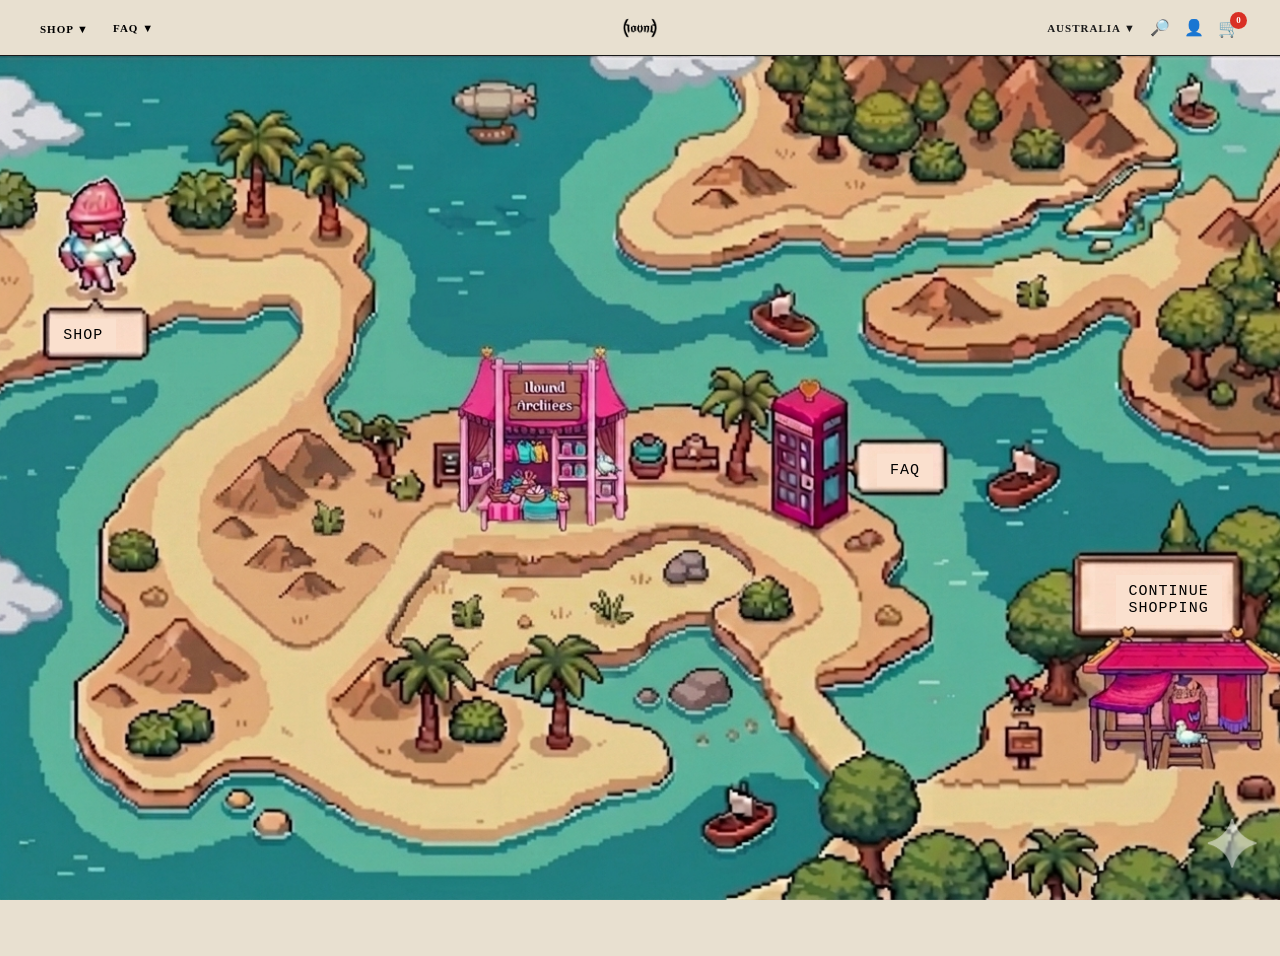
==== index.html @ 8a3c6805 "change html name" ====
<!DOCTYPE html>
<html lang="en">
<head>
    <meta charset="UTF-8">
    <meta name="viewport" content="width=device-width, initial-scale=1.0">
    <title>Hound</title>
    <link rel="stylesheet" href="style.css">
</head>
<body>

<!--nav--->
<nav class="nav">
  <div class="nav__left">

    <div class="nav__dropdown">
      <button class="nav__btn" >SHOP ▼</button>
      <div class="nav__dropdown-menu">
        <button onclick="filterByCategory('tops')">TOPS</button>
        <button onclick="filterByCategory('jewellery')">JEWELLERY</button>
      </div>
    </div>
    <button class="nav__btn">FAQ ▼</button>
  </div>
    <div class="nav__logo" onclick="goto('home')">
      <img src="logo.png" alt="Hound" />
    </div>
    
    <div class="nav__right">
          <span class="nav__country">AUSTRALIA ▼</span>
          <button class="nav__icon" aria-label="Search" onclick="toggleSearch()">🔎</button>
          <button class="nav__icon" aria-label="Account">👤</button>
          <button class="nav__cart" onclick="openCartDrawer()"> 🛒
            <span class="nav__cart-badge" id="cart-badge">0</span>
            </button>
          </div>
    </nav>

    <div class="search-bar" id="search-bar">
      <input type="text" id="search-input" placeholder="SEARCH PRODUCTS..." oninput="handleSearch()" />
      <button onclick="toggleSearch()">✕</button>
    </div>
      
  <!--home--->
<main class="page active" id="page-home">
  <div class="hero">
    <img src="bg.png" alt="Hound World Map"/>
    <img class="hero__img--mobile" src="mobile.png" alt="Hound World Map"/>
    <button class="hotspot hotspot--shop" onclick="goto('products')">SHOP</button>
    <button class="hotspot hotspot--faq">FAQ</button>
    <button class="hotspot hotspot--continue" onclick="goto('products')">CONTINUE<br>SHOPPING</button>

  </div>
</main>

<!--filter panel-->
<div class="filter-overlay" id="filter-overlay" onclick="toggleFilter()"></div>
<div class="filter-panel" id="filter-panel">
  <div class="filter-panel__header">
    <p class="filter-panel__title">FILTER</p>
    <button onclick="toggleFilter()">x</button>
  </div>

  <div class="filter-group">
    <p class="filter-group__title">COLOUR</p>
    <div class="filter-group__colors">
      <button class="filter-color-btn" data-color="Onyx Black" onclick="toggleColorFilter('Onyx Black')" title="Onyx Black"> <span style="background:#232325;"></span>Onyx Black</button>
      <button class="filter-color-btn" data-color="Moss" onclick="toggleColorFilter('Moss')" title="Moss"> <span style="background:#343526;"></span>Moss</button>
      <button class="filter-color-btn" data-color="Maya Pink" onclick="toggleColorFilter('Maya Pink')" title="Maya Pink"><span style="background:#ffe5e7;"></span>Maya Pink</button>
      <button class="filter-color-btn" data-color="Quartz White" onclick="toggleColorFilter('Quartz White')" title="Quartz White"> <span style="background:#ffffff; border:1px solid #ccc;"></span>Quartz White</button>
      <button class="filter-color-btn" data-color="Brown" onclick="toggleColorFilter('Brown')" title="Brown"><span style="background:#5a4a3a;"></span>Brown</button>
      <button class="filter-color-btn" data-color="Silver" onclick="toggleColorFilter('Silver')" title="Silver"> <span style="background:#888;"></span>Silver</button>
    </div>
  </div>

  <div class="filter-group">
    <p class="filter-group__title">SIZE</p>
    <div class="filter-group__sizes">
      <button class="filter-size-btn" data-size="XS" onclick="toggleSizeFilter('XS')">XS</button>
      <button class="filter-size-btn" data-size="S" onclick="toggleSizeFilter('S')">S</button>
      <button class="filter-size-btn" data-size="M" onclick="toggleSizeFilter('M')">M</button>
      <button class="filter-size-btn" data-size="L" onclick="toggleSizeFilter('L')">L</button>
      <button class="filter-size-btn" data-size="ONE SIZE" onclick="toggleSizeFilter('ONE SIZE')">ONE SIZE</button>
    </div>
  </div>

  <div class="filter-panel__footer">
    <button class="filter-clear-btn" onclick="clearFilters()">CLEAR ALL</button>
    <button class="filter-apply-btn" onclick="toggleFilter()">APPLY FILTERS</button>
  </div>
</div>
  <!--product page--->
  <main class="page" id="page-products">
    <div class="products__bg">
      <p class="breadcrumb"><span onclick="goto('home')">HOME</span>/ ALL PRODUCTS</p>
      <h1 class="products__title">ALL PRODUCTS</h1>

  <div class="products__toolbar">
     <div class="products__toolbar-left">
        <button class="filter-btn" onclick="toggleFilter()">FILTER</button>
        <span class="showing-count" id="showing-count">SHOWING 7/7 PRODUCTS</span>
        </div>
        <div class="sort-wrapper">
        <button class="sort-btn">
        <span id="sort-btn-label">SORT ▼</span>
        </button>
        <div class="sort-dropdown" id="sort-dropdown">
          <button onclick="setSort('price-low')">PRICE: LOW TO HIGH</button>
          <button onclick="setSort('price-high')">PRICE: HIGH TO LOW</button>
          <button onclick="setSort('default')">DEFAULT</button>
        </div>
      </div>
    </div>


  <div class="product-grid" id="product-grid"></div>
</div>
<footer class="footer">
  <div class="footer__newsletter">
    <p>Recieve updates first on offers, releases and more</p>
  <div class="newsletter-form">
    <input type="email" placeholder="Email address"/>
    <button type="button">SUBSCRIBE</button>
  </div>
</div>
<div class="footer__links">
  <p class="footer__links-title">ABOUT</p>
  <a>Our Story</a><a>Sustainability</a><a>Careers</a>
  </div>
</footer>
<p class="footer-copy">Copyright &copy; 2026 Hound Archives.</p>
</main>

<!--product page details--->
<main class="page" id="page-detail">
  <div class="detail__layout">
    <div class="detail__images" id="detail-images"></div>
    <div class="detail__info">
      <button class="back-btn" onclick="goto('products')">← BACK</button>
    <span class="preorder-badge" id="detail-badge">PRE-ORDER</span>
    <h1 class="detail__title" id="detail-title"></h1>
    <p class="detail__price" id="detail-price"></p>
    <div class="detail__desc" id="detail-desc"></div>
    <div class="swatch-section">
      <p class="swatch-label" <span id="swatch-label-text"></span></p>
        <div class="swatches" id="detail-swatches"></div>
      </div>
      <div class="swatch-section">
        <p class="swatch-label">SIZE</p>
        <div class="size-options" id="detail-sizes"></div>
      </div>
      <button class="preorder-btn" onclick="addToCartFromDetail()">PRE-ORDER NOW</button>
        </div>
      </div>
    </main>

  <!--product page checkout--->
  <main class="page" id="page-checkout">
    <div class="checkout__layout">
      <div class="checkout__form-side">
      <h1 class="checkout__title">CHECKOUT</h1>
      <div class="form-section">
        <p class="form-section__title">CONTACT</p>
        <div class="form-row">
        <div class="form-field">
        <label>Email</label>
        <input type="email" id="checkout-email" placeholder="hound@gmail.com" />
        </div>
      </div>
    </div>
      <div class="form-section">
      <p class="form-section__title">SHIPPING ADDRESS</p>
      <div class="form-row">
        <div class="form-field">
        <label>First name</label>
        <input type="text" />
      </div>
        <div class="form-field">
          <label>Last name</label>
            <input type="text" />
          </div>
        </div>
        <div class="form-row">
        <div class="form-field">
        <label>Address</label>
        <input type="text" />
        </div>
      </div>
        <div class="form-row">
        <div class="form-field">
        <label>City</label>
        <input type="text" />
        </div>
        <div class="form-field">
        <label>Postcode</label>
        <input type="text" 
        maxlength="4"
        oninput="this.value = this.value.replace(/[^0-9]/g, '')" />
      </div>
    </div>
  </div>
        <div class="form-section">
        <p class="form-section__title">PAYMENT</p>
        <div class="form-row">
        <div class="form-field">
        <label>Card number</label>
        <input type="text" placeholder="1234 5678 9012 3456" 
        oninput="this.value=this.value.replace(/[^0-9\s]/g,'')" maxlength="19" />
        </div>
      </div>
        <div class="form-row">
        <div class="form-field">
        <label>Expiry</label>
        <input type="text" placeholder="MM / YY"
        maxlength="7"
        oninput="
        this.value = this.value.replace(/[^0-9]/g, '');
        if(this.value.length > 2) {
        this.value = this.value.slice(0,2) + ' / ' + this.value.slice(2);
        }
        " />
        </div>
        <div class="form-field">
        <label>CVV</label>
        <input type="text" placeholder="123" 
        oninput="this.value=this.value.replace(/[^0-9]/g,'')" maxlength="4" />
        </div>
      </div>
    </div>
    
    <button class="btn-pay" onclick="placeOrder()">PAY NOW</button>
    </div>
    
    <div class="checkout__summary-side">
    <p class="summary-section-title">ORDER SUMMARY</p>
    <div id="checkout-summary-items"></div>
    <div class="summary-totals">
      <div class="summary-row">
          <span>Subtotal</span>
            <span id="summary-subtotal">$0.00 AUD</span>
      </div>
      <div class="summary-row">
        <span>Shipping</span>
        <span id="summary-shipping">Free</span>
        </div>
      <div class="summary-row summary-row--total">
      <span>Total</span>
      <span id="summary-total">$0.00 AUD</span>
      </div>
    </div>
  </div>
</div>
</main>

<!--product page confrim--->
 <main class="page" id="page-confirm">
  <div class="confirm__wrap">
    <h1 class="confirm__title">ORDER<br>CONFIRMED!</h1>
    <p class="confirm__sub">Order #12378617263 — Confirmed</p>
    <div class="confirm__items" id="confirm-items"></div>

    <div class="confirm__total">
    <span>Total</span>
    <span id="confirm-total"></span>
    </div>
    <p class="confirm__email">Order confirmation sent to <span id="confirm-email"></span></p>
    <button class="btn-back-home" onclick="goto('home')">BACK TO HOME</button>
  </div>
</main>
  <!--half cart--->
  <div class="cart-overlay" id="cart-overlay">
    <div class="cart-backdrop" onclick="closeCartDrawer()"></div>
    <div class="cart-drawer">
      <div class="cart-drawer__header">
      <h2 class="cart-drawer__title">YOUR CART</h2>
      <button class="cart-drawer__close" onclick="closeCartDrawer()">x</button>
      </div>
      <div class="cart-drawer__shipping">
      <span id="shipping-msg">Spend $200.00 AUD more for free shipping</span>
       <div class="shipping-bar">
        <div class="shipping-bar-fill" id="shipping-bar-fill"></div>
        </div>
      </div>
      <div class="cart-drawer__items" id="cart-items"></div>
      <div class="cart-drawer__footer">
      <div class="cart-subtotal">
      <span class="cart-subtotal__label">Subtotal</span>
      <span class="cart-subtotal__amount" id="cart-total">...</span>
    </div>
      <p class="cart-tax-note">Taxes included. Shipping calculated at checkout.</p>
      <div class="cart-actions">
        <button class="btn-view-cart" onclick="closeCartDrawer()">VIEW CART</button>
        <button class="btn-checkout" onclick="goToCheckout()">CHECKOUT</button>
          </div>
      </div>
    </div>
  </div>
   
















  

   
    <script src="script.js"></script>



   
















</body>
</html>
---- style.css ----
@font-face {
  font-family: 'MyCustomFont';
  src: url(minecraft.ttf);
}

:root {
--cream: #e8e0d0;
--dark: #1a1a1a;
--red: #d93025;
--muted: rgba(0,0,0,0.12);
--pixel-font: 'MyCustomFont', monospace;
--mono-font: monospace;
--nav-h: 56px;
--ease: 0.18s ease;
}

/*--reset---*/
*, *::before, *::after { margin: 0; padding: 0; box-sizing: border-box;}
html, body {overflow-x: hidden;}
body {font-family: 'MyCustomFont'; background: var(--cream); color: #1a1a1a;}
img {display: block;}
button {font-family: inherit; cursor: pointer;}

/*--pages---*/
.page {display: none; min-height: 100vh; flex-direction: column; animation: fadeIn 0.25s ease;}
.page.active {display: flex;}

/*--search bar---*/

.search-bar {
position: absolute;
top: 56px;
left: 0;
width: 100%;
background: var(--cream);
border-bottom: 1.5px solid var(--dark);
padding: 12px 40px;
z-index: 99;
display: none;
}

.search-bar.open {
display: flex;
gap: 12px;
align-items: center;
}

.search-bar input {
font-family: var(--pixel-font);
flex: 1;
border: 1.5px solid var(--dark);
background: none;
padding: 10px 14px;
font-size: 10px;
letter-spacing: 1px;
outline: none;
}

.search-bar button {
font-size: 18px;
background: none;
border: none;
cursor: pointer;
opacity: 0.6;
}

.search-bar button:hover {
opacity: 1;
}

/*--nav---*/
.nav--checkout .nav__left,
.nav--checkout .nav__country,
.nav__icon-search,
.nav--checkout .nav__icon {
  display: none;
}

.nav{
display: grid;
grid-template-columns: 1fr auto 1fr;
align-items: center;
height: var(--nav-h);
padding: 0 40px;
background: var(--cream);
border-bottom: 1.5px solid var(--dark);position: sticky;
top: 0;
z-index: 100;
}

.nav__left  { display: flex; gap: 24px; align-items: center; }
.nav__right { display: flex; gap: 14px; align-items: center; justify-content: flex-end; }
.nav__logo img { height: 50px; width:auto; }


.nav__btn { font-family: 'MyCustomFont'; font-size: 11px; font-weight: 700;
letter-spacing: 1px; background: none; border: none;
text-transform: uppercase; transition: opacity var(--ease);
}

.nav__btn:hover { opacity: 0.6; }
.nav__country { font-family: 'MyCustomFont'; font-size: 11px; font-weight: 700; letter-spacing: 1px; }
.nav__icon { background: none; border: none; font-size: 16px; }
.nav__icon:hover { transform: scale(1.15); }
.nav__cart { position: relative; background: none; border: none; font-size: 18px;}
.nav__cart:hover { transform: scale(1.1); }
.nav__cart-badge { position: absolute; top: -5px; right: -7px;
background: var(--red); color: #fff;
font-size: 9px; width: 17px; height: 17px;
border-radius: 50%; display: flex; align-items: center; justify-content: center;
font-family: 'MyCustomFont'; font-weight: 700; pointer-events: none;
}

/*--home---*/
.page-home {
  height: 100vh;
  overflow: hidden;
}

.hero {
  position: relative;
  width: 100%;
  height: calc(100vh - 56px);
  overflow: hidden;
}

.hero img {
  position: absolute;
  width: 100%;
  height: 100%;
  object-fit: cover;
}
 
.hotspot {
  position: absolute;
  transform: translate(-50%, -50%);  
  background: #fae0ce;
  border: none;
  font-family: var(--pixel-font);
  font-size: 15px;
  padding: 8px 13px;
  letter-spacing: 1px;
  text-transform: uppercase;
  white-space: nowrap;
  cursor: pointer;
}

 /*--cart popup---*/
 .cart-overlay {position: fixed; inset: 0; z-index: 200; display: flex; justify-content: flex-end; pointer-events: none; opacity: 0; transition: opacity 0.3s ease;}
 .cart-overlay.open {pointer-events: all; opacity:1;}
 .cart-backdrop{flex: 1;  background: rgba(0,0,0,0.48);}
 .cart-drawer{ font-family: monospace !important; width: 420px; background: #e8e0d0; display:flex; flex-direction: column; box-shadow: -6px 0 28px rgba(0,0,0,0.12); max-height: 100vh; transform: translateX(100%); transition: transform 0.3s ease;color: #1a1a1a;}
 .cart-drawer__items p {font-family: monospace; font-size: 11px; letter-spacing: 2px; opacity: 0.4; text-align: center;}
 .cart-drawer__items li * {text-align: left !important; font-family: monospace !important;}
 .cart-overlay.open .cart-drawer { transform: translateX(0); }
 .cart-drawer__header{display: flex; justify-content: space-between; align-items:center; padding: 28px 28px 16px; border-bottom: 1.5px solid #fff; flex-shrink: 0;}
 .cart-drawer__title{font-size: 22px; font-weight: 600; letter-spacing: 1px;}
 .cart-drawer__close{background:none; border:none; font-size:22px; font-weight:300; transition:opacity var(--ease);}
 .cart-drawer__close:hover {opacity: 0.55;}
 .cart-drawer__shipping { padding: 10px 28px; font-size: 12px; border-bottom: 1px solid var(--muted); flex-shrink: 0; }

 .shipping-bar {width: 100%; height: 3px; background: #ccc; margin-top: 7px; border-radius: 2px; overflow: hidden; }
 .shipping-bar-fill {height: 100%; border-radius: 2px; width: 0%; transition: width 0.4s ease;}

 .cart-drawer__items { flex: 1; overflow-y: auto; padding: 16px 28px; display: flex; flex-direction: column; gap: 22px; }
 .cart-item { display: flex; gap: 14px; }
 .cart-item__swatch {width: 72px; height: 88px; flex-shrink: 0;}
 .cart-item__details{flex: 1; }
 .cart-item__top{display: flex; justify-content: space-between; gap: 8px;}
 .cart-item__name{ font-weight: 600; font-size: 14px; margin-bottom: 2px; color: #1a1a1a; text-align: left;}
 .cart-item__price{ font-size: 13px; font-weight: 600; white-space: nowrap; font-family: monospace; color: #1a1a1a; }
 .cart-item__sub { font-size:12px; opacity: 0.65; margin-bottom:2px; color: #1a1a1a; text-align: left; }

 .qty-control { display: inline-flex; align-items: center; gap: 10px; border: 1px solid var(--dark); padding: 4px 10px; margin-top: 10px; }
 .qty-btn {background: none; border: none; font-size: 15px; font-family: monospace;  }
 .qty-btn:hover{opacity: 0.55;}
 .qty-val {font-family: monospace; font-size: 13px; min-width: 18px; text-align: center; }

 .remove-btn { background: none; border: none; margin-left: 8px; font-size: 14px; opacity: 0.45; transition: opacity var(--ease); }
 .remove-btn:hover { opacity: 0.9; }

 .cart-drawer__footer { padding: 20px 28px 28px; border-top: 1.5px solid var(--dark); flex-shrink: 0; }
 .cart-subtotal {display:flex; justify-content:space-between; align-items:baseline; margin-bottom:6px; }
 .cart-subtotal__label { font-size: 20px; font-weight: 600; }
 .cart-subtotal__amount { font-size: 22px; font-weight: 700; font-family:monospace;}
 .cart-tax-note{ font-size: 11px; opacity: 0.55; margin-bottom: 18px; }
 .cart-actions{display: flex; gap: 10px; }
 .btn-view-cart{flex:1; border:1.5px solid var(--dark); background:none; font-family:monospace; font-size:12px; font-weight:700; padding: 14px; letter-spacing: 1px; transition: background var(--ease), color var(--ease); }
 .btn-view-cart:hover{ background: var(--dark); color:#e8e0d0; }
 .btn-checkout{ flex: 1; background: var(--dark); color: #e8e0d0; border: 1.5px solid var(--dark); font-family: monospace; font-size: 12px; font-weight: 700; padding: 14px; letter-spacing: 1px; transition: opacity var(--ease); }
 .btn-checkout:hover{ opacity: 0.82; }

  /*--product page---*/
.products__bg {
  padding: 28px 60px 0;
  background-image: url(cloud.png);
  background-size: cover;
  background-repeat: no-repeat;
  background-position: center;
  min-height: 100vh;
  color: #fff;
  
}
.breadcrumb {font-size: 11px; letter-spacing: 1px; margin-bottom: 20px; font-family: monospace; cursor: pointer; text-decoration: underline;}
.products__title{font-family: 'MyCustomFont'; font-size: 28px; letter-spacing: 2px; margin-bottom: 20px;}
.products__toolbar{display: flex; justify-content: space-between; align-items: center; border-top: 1.5px solid #fff; padding: 8px ; margin-top: -10px;}
.products__toolbar-left{display: flex; gap: 16px; align-items: center;}
.showing-count{font-size:11px; font-family: monospace; opacity:0.6;}
.filter-btn { font-family: monospace; font-size: 11px; font-weight: 700; border: 1.5px #fff !important; background: none; padding: 6px 14px; letter-spacing: 1px; color:#fff;}
.filter-btn:hover {background: var(--dark); color: #e8e0d0;}

.sort-btn { font-family: monospace; font-size: 11px; font-weight: 700; background: none;  border: 1.5px #fff !important; letter-spacing: 1px; color:#fff}

.product-grid {display:grid; grid-template-columns: repeat(4, 1fr); padding: 30px 60px 0; column-gap:40px; row-gap:30px; }
.product-card {border-right: 1px solid var(--muted); cursor: pointer; transition: opacity var(--ease);}
.product-card:hover {opacity: 1;}
.product-card:nth-child(4n) {border-right: none;}
.product-card__img { width: 100%; aspect-ratio: 3/4; object-fit: cover;} 
.product-card__placeholder { width: 100%; aspect-ratio: 3/4; display: flex; align-items: center; justify-content: center; font-size: 11px; font-family: var(--mono-font); color: rgba(255,255,255,0.35);}
.product-card__info {padding: 12px 16px 20px;}
.product-card__name {font-family: monospace; font-size: 8.5px; letter-spacing: 1px; line-height: 1.7; margin-bottom: 5px;}
.product-card__price {font-family: monospace; font-size: 12px; opacity:0.75;}

/*footer*/

.footer {font-family: monospace; background: var(--cream); border-top: 1.5px solid var(--dark); padding: 48px 60px 32px; display: grid; grid-template-columns: 1fr 1fr; gap: 40px; font-weight: 400;}
.footer__newsletter {display: flex; flex-direction: column; gap: 14px;}
.footer__newsletter p {font-size: 13px;}
.newsletter-form {display: flex; border: 1.5px solid var(--dark);}
.newsletter-form input { flex: 1; border: none; background: none; padding: 10px 14px; font-family: monospace; font-size: 13px; outline: none;}
.newsletter-form button{background: none; border: none; border-left: 1.5px solid var(--dark); font-family: monospace; font-size: 11px; font-weight: 700; padding: 10px 18px; letter-spacing: 1px; transition: background var(--ease), color var(--ease);}
.newsletter-form button:hover {background: var(--dark); color: var(--cream); }
.footer__links {display: flex; flex-direction: column; gap: 10px; align-items: flex-end;}
.footer__links-title {font-family: var(--mono-font); font-size: 11px; font-weight: 700; letter-spacing: 2px; margin-bottom: 4px; }
.footer__links a {font-size: 13px; cursor: pointer;}
.footer__links a:hover {text-decoration: underline;}
.footer-copy { font-family: monospace; font-size: 11px; opacity: 0.55; padding: 20px 60px; border-top: 1px solid var(--muted); }


/*product detail*/
.detail__layout {flex: 1; display: grid; grid-template-columns: 1fr 1fr;}
.detail__images {background: linear-gradient(180deg, #7ec8c0 60%, var(--cream) 100%); display: grid; grid-template-columns: 1fr 1fr; gap: 2px; padding: 2px;}
.detail__img-wrap {background: #ddd8cc; overflow: hidden; position: relative; }
.detail__img-wrap img { width: 100%; height: 100%; object-fit: cover; transition: transform 0.4s ease;}
.detail__img-wrap:hover img { transform: scale(1.03); }
.detail__info {padding: 48px 48px 40px; display: flex; flex-direction: column; gap: 18px; overflow-y: auto; }
.back-btn {background: none; border: none; font-family: monospace; font-size: 11px; font-weight: 700; align-self: flex-start; letter-spacing: 1px; opacity: 0.55; transition: opacity var(--ease); }
.back-btn:hover { opacity: 1; }
.preorder-badge { display: inline-block; border: 1.5px solid var(--dark); font-family: monospace; font-size: 10px; font-weight: 700; padding: 4px 10px; letter-spacing: 2px; align-self: flex-start; }
.detail__title {font-family: var(--pixel-font); font-size: 26px; line-height: 1.45; letter-spacing: 2px;}
.detail__price {font-family: monospace; font-size: 20px; font-weight: 700; }
.detail__desc {font-size: 13px; line-height: 1.75; font-family: monospace; font-weight: 500;}
.detail__desc ul {margin-top: 8px; padding-left: 20px;}
.detail__desc li { margin-bottom: 5px; font-size: 12px;}
.swatch-section {display: flex; flex-direction: column; gap: 10px; }
.swatch-label { font-family: monospace; font-size: 10px; font-weight: 700; letter-spacing: 2px; text-transform: uppercase; }
.swatches {display: flex; gap: 8px;}
.swatch { width: 38px; height: 38px; border: 2px solid transparent; transition: border-color var(--ease), transform 0.1s; }
.swatch.active, .swatch:hover { border-color: var(--dark); transform: scale(1.08); }
.size-options { display: flex; gap: 8px; flex-wrap: wrap; }
.size-btn {width: 46px; height: 38px; border: 1.5px solid var(--dark); background: none; font-family: monospace; font-size: 11px; font-weight: 700; letter-spacing: 1px; transition: background var(--ease), color var(--ease);}
.size-btn.active, .size-btn:hover { background: var(--dark); color: var(--cream); }
.preorder-btn {background: var(--red); color: #fff; border: none; font-family: var(--pixel-font); font-size: 11px; letter-spacing: 2px; padding: 18px 36px; text-transform: uppercase; transition: opacity var(--ease); align-self: flex-start; margin-top: 4px;}
.preorder-btn:hover {opacity: 0.88;}


/*checkout*/
   .checkout__layout{flex: 1; display: grid; grid-template-columns: 1fr 420px;}
   .checkout__form-side {padding: 48px 60px; border-right: 1.5px solid var(--dark);}
   .checkout__title {font-family: 'MyCustomFont'; font-size: 18px; letter-spacing: 2px; margin-bottom: 32px;}
   .form-section {margin-bottom: 30px;}
   .form-section__title { font-family: var(--mono-font); font-size: 11px; font-weight: 700; letter-spacing: 2px; margin-bottom: 14px; text-transform: uppercase; padding-bottom: 8px; border-bottom: 1px solid var(--muted); }
   .form-row { display: flex; gap: 12px; margin-bottom: 12px; }
   .form-field { flex: 1; display: flex; flex-direction: column; gap: 5px; }
   .form-field label {font-size: 10px; font-family: var(--mono-font); opacity: 0.6; letter-spacing: 1.5px; text-transform: uppercase; }
   .form-field input, .form-field select { border: 1.5px solid var(--dark); background: none; padding: 11px 12px; font-family: var(--body-font); font-size: 13px; outline: none; width: 100%; }
   .form-field input:focus {border-color: #555;}
   .btn-pay { background: var(--dark); color: #e8e0d0; border: none; font-family: var(--pixel-font); font-size: 10px; letter-spacing: 2px; padding: 18px 42px; margin-top: 10px; transition: opacity var(--ease); }
   .btn-pay:hover{opacity: 0.82;}
   .checkout__summary-side {padding: 48px 40px; background: #ddd8cc; overflow-y: auto; font-family: monospace;}
   .summary-section-title { font-family: var(--mono-font); font-size: 11px; font-weight: 700; letter-spacing: 2px; margin-bottom: 22px; text-transform: uppercase; }
   .summary-item{display: flex; gap: 12px; margin-bottom: 18px; padding-bottom: 18px; border-bottom: 1px solid rgba(0,0,0,0.1); }
   .summary-item__img{width: 64px; height: 80px; flex-shrink: 0; position: relative; }
   .summary-item__qty-badge{position: absolute; top: -8px; right: -8px; width: 20px; height: 20px; background: var(--dark); color: var(--cream); border-radius: 50%; font-size: 10px; display: flex; align-items: center; justify-content: center; font-family: var(--mono-font); }
   .summary-item__details{flex: 1;}
   .summary-item__name { font-weight: 600; font-size: 13px; margin-bottom: 3px; }
   .summary-item__sub{ font-size: 11px; opacity: 0.65; }
   .summary-item__price { font-family: var(--mono-font); font-size: 13px; font-weight: 700; white-space: nowrap; }
   .summary-totals { margin-top: 8px; display: flex; flex-direction: column; gap: 11px; }
   .summary-row { display: flex; justify-content: space-between; font-size: 13px; }
   .summary-row--total { font-weight: 700; font-size: 16px; border-top: 1.5px solid var(--dark); padding-top: 13px; margin-top: 4px; }
   
   /*confirm*/
   .confirm__wrap { flex: 1; display: flex; align-items: center; justify-content: center; flex-direction: column; gap: 24px; padding: 80px 40px; text-align: center; }
   .confirm__title{ font-family: 'MyCustomFont'; font-size: 22px; letter-spacing: 3px; line-height: 1.65; }
   .confirm__sub{font-size: 14px; line-height: 1.8; max-width: 400px; opacity: 0.7; font-family: monospace;}
   .confirm__items {width: 100%; max-width: 400px; display: flex; flex-direction: column; gap: 12px; margin-top: 8px;}
  .confirm__item { display: flex; align-items: center; gap: 12px; text-align: left; font-family: monospace; font-size: 11px;}
  .confirm__item img { width: 48px; height: 60px; object-fit: cover; flex-shrink: 0; position: relative;}
  .confirm__item-badge{ position: absolute;  margin-left: -12px;margin-top: -8px;width: 18px;height: 18px;background: var(--dark); color: var(--cream); border-radius: 50%; font-size: 9px;
  display: flex;align-items: center; justify-content: center; font-family: monospace;}
  .confirm__item-details{flex: 1; }
  .confirm__item-name {font-weight: 700; font-size: 11px; letter-spacing: 1px; }
  .confirm__item-sub {opacity: 0.6; font-size: 10px; }
  .confirm__item-price {font-weight: 700; white-space: nowrap;}
  .confirm__total { width: 100%;max-width: 400px; display: flex; justify-content: space-between; font-family: monospace; font-size: 16px; font-weight: 700; border-top: 1.5px solid var(--dark); padding-top: 12px; margin-top: 4px;}
  .confirm__email {font-family: monospace;font-size: 12px;opacity: 0.6;margin-top: 4px;}
  .btn-back-home{background: var(--dark); color:#e8e0d0; border: none; font-family: var(--pixel-font); font-size: 9px; padding: 16px 34px; letter-spacing: 2px; margin-top: 12px; transition: opacity var(--ease);}
  .btn-back-home:hover { opacity: 0.78; }
   
  /* search bar */
.search-bar {display: none; position: sticky;top: var(--nav-h); background: #e8e0d0; border-bottom: 1.5px solid var(--dark); padding: 12px 40px; z-index: 99; gap: 12px;align-items: center;}
.search-bar.open { display: flex; }
.search-bar input { flex: 1; border: 1.5px solid var(--dark); background: none; padding: 10px 14px; font-family: var('MyCustomFont'); font-size: 10px; letter-spacing: 1px; outline: none;}
.search-bar button {background: none;border: none; font-size: 18px; opacity: 0.6; cursor: pointer;}
.search-bar button:hover { opacity: 1; }

/* sort*/
.sort-wrapper { position: relative; }
.sort-dropdown {display: none; position: absolute; right: 0; top: 100%; background: var(--cream); border: 1.5px solid var(--dark); z-index: 50; min-width: 220px; flex-direction: column;}
.sort-wrapper:hover .sort-dropdown { display: flex; }
.sort-dropdown.open { display: flex; flex-direction: column; }
.sort-dropdown button { background: none; border: none; border-bottom: 1px solid var(--muted);padding: 10px 16px;font-family: var(--mono-font); font-size: 11px; font-weight: 700; letter-spacing: 1px; text-align: left; cursor: pointer;}
.sort-dropdown button:hover { background: var(--dark); color: var(--cream); }

/*filter panel*/
.filter-overlay {display: none; position: fixed; inset: 0; background: rgba(0,0,0,0.48); z-index: 149;}
.filter-overlay.open { display: block; }
.filter-panel {position: fixed; top: 0; left: 0; width: 380px; height: 100vh; background: var(--cream); z-index: 150; display: flex; flex-direction: column; padding: 0; transform: translateX(-100%); transition: transform 0.3s ease; overflow-y: auto;}
.filter-panel.open { transform: translateX(0); }
.filter-panel__header { display: flex; justify-content: space-between; align-items: center; padding: 28px 28px 20px;border-bottom: 1.5px solid var(--dark);}
.filter-panel__title {
  font-family: var(--pixel-font);
  font-size: 13px;
  letter-spacing: 2px;
}
.filter-panel__header button {
  background: none;
  border: none;
  font-size: 20px;
  cursor: pointer;
  opacity: 0.6;
}
.filter-panel__header button:hover { opacity: 1; }

.filter-group {
  padding: 24px 28px;
  border-bottom: 1px solid var(--muted);
}
.filter-group__title {
  font-family: var(--mono-font);
  font-size: 10px;
  font-weight: 700;
  letter-spacing: 2px;
  margin-bottom: 16px;
}
.filter-group__colors { display: grid; grid-template-columns: 1fr 1fr; gap: 10px;}
.filter-color-btn {align-items: center; gap: 10px; background: none; border: none; font-family: monospace;
  font-size: 10px;
  font-weight: 700;
  letter-spacing:1px;
  cursor:pointer;
  padding: 4px 0;
  text-align: left;
  transition: opacity var(--ease);
  display: flex;
}
.filter-color-btn span { width: 20px; height: 20px; flex-shrink: 0; display: block; border: 1.5px solid transparent;}
.filter-color-btn.active span, .filter-color-btn:hover span { border-color: var(--dark); outline: 2px solid var(--dark); outline-offset: 1px;}

/* size buttons */
.filter-group__sizes { display: flex; gap: 8px; flex-wrap: wrap; }
.filter-size-btn { border: 1.5px solid var(--dark); background: none;font-family: var(--mono-font);font-size: 11px;font-weight: 700;
  padding: 8px 16px;
  letter-spacing: 1px;
  cursor: pointer;
  transition: background var(--ease), color var(--ease);
}
.filter-size-btn.active,
.filter-size-btn:hover { background: var(--dark); color: var(--cream); }

/* footer buttons */
.filter-panel__footer {display: flex; flex-direction: column; gap: 10px; padding: 24px 28px; margin-top: auto; border-top: 1.5px solid var(--dark);}
.filter-apply-btn {background: var(--dark);color: var(--cream);border: none;font-family: monospace;font-size: 12px; font-weight: 700;padding: 14px;
  cursor: pointer;
  letter-spacing: 2px;
  transition: opacity var(--ease);
}
.filter-apply-btn:hover { opacity: 0.82; }
.filter-clear-btn {
  background: none;
  border: 1.5px solid var(--dark);
  font-family: monospace;
  font-size: 12px;
  font-weight: 700;
  padding: 14px;
  cursor: pointer;
  letter-spacing: 2px;
  transition: background var(--ease), color var(--ease);
}
.filter-clear-btn:hover { background: var(--dark); color: var(--cream); }

/*shop dropdown */
.nav__dropdown { position: relative; }
.nav__dropdown-menu {
  display: none;
  position: absolute;
  top: 100%;
  left: 0;
  background: var(--cream);
  border: 1.5px solid var(--dark);
  min-width: 160px;
  z-index: 200;
  flex-direction: column;
}
.nav__dropdown:hover .nav__dropdown-menu { display: flex; }
.nav__dropdown-menu button {
  background: none;
  border: none;
  border-bottom: 1px solid var(--muted);
  padding: 10px 16px;
  font-family: 'MyCustomFont';
  font-size: 10px;
  font-weight: 700;
  letter-spacing: 1px;
  text-align: left;
  cursor: pointer;
}
.nav__dropdown-menu button:hover { background: var(--dark); color: var(--cream); }


/*mobile */
.hero__img--mobile { display: none; }
.hero__img--desktop { display: block; }
.hotspot--shop     { left: 6.5%;  top: 33%; }
.hotspot--faq      { left: 70.7%; top: 49%; }
.hotspot--continue { left: 91.3%; top: 64.5%; }

@media (max-width: 430px) {
  :root { --nav-h: 48px; }

  .hero__img--desktop{display: none;}
  .hero__img--mobile { display: block; }

  .hotspot--shop{ left: 15%;  top: 18%; }
  .hotspot--faq{ left: 48.5%;  top: 32.5%; }
  .hotspot--continue{ left: 83%;  top: 73.5%; }

  .nav {padding: 0 16px; height: 48px; }
  .nav__logo img {height: 36px;}
  .nav__country {display: none;}
  .hero {height: calc(100vh - 48px);}
  .hotspot {font-size: 9px; padding: 5px 8px; }

  .products__bg { padding: 16px 0 0; }
  .breadcrumb { padding: 0 12px; }
  .products__title { padding: 0 12px; font-size: 18px; }
  .products__toolbar { flex-direction: row; padding: 8px 12px; }
  .products__toolbar-left { flex: 1; }
  .sort-wrapper { flex: 1; }
  .showing-count { display: none; }
  .filter-btn { border: 1.5px solid #fff !important; padding: 8px 16px; flex: 1; text-align: center; }
  .sort-btn { border: 1.5px solid #fff !important; padding: 8px 16px; flex: 1; text-align: center; }

  .product-grid {
    grid-template-columns: repeat(2, 1fr) !important;
    padding: 16px 12px 0 !important;
    column-gap: 10px !important;
    row-gap: 16px !important;
  }
  .product-card:nth-child(4n) { border-right: 1px solid var(--muted); }
  .product-card:nth-child(2n) { border-right: none; }

  .detail__layout {grid-template-columns: 1fr; }
  .detail__images {grid-template-columns: 1fr 1fr; min-height: 300px; }
  .detail__info {padding: 24px 20px; }
  .detail__title { font-size: 16px; }

  .cart-drawer {width: 100vw; }
  .filter-panel {width: 100vw; }

  .checkout__layout { grid-template-columns: 1fr; }
  .checkout__form-side { padding: 24px 20px; }
  .checkout__summary-side { padding: 24px 20px; border-left: none; border-top: 1.5px solid var(--dark); }

  .footer {grid-template-columns: 1fr; padding: 32px 20px; gap: 24px; }
  .footer__links{ align-items: flex-start; }
  .footer-copy { padding: 16px 20px; }

  .confirm__wrap{ padding: 40px 20px; }
  .confirm__title { font-size: 16px; }

  .search-bar{padding: 10px 16px;}
  .sort-dropdown {min-width: 180px;}
}
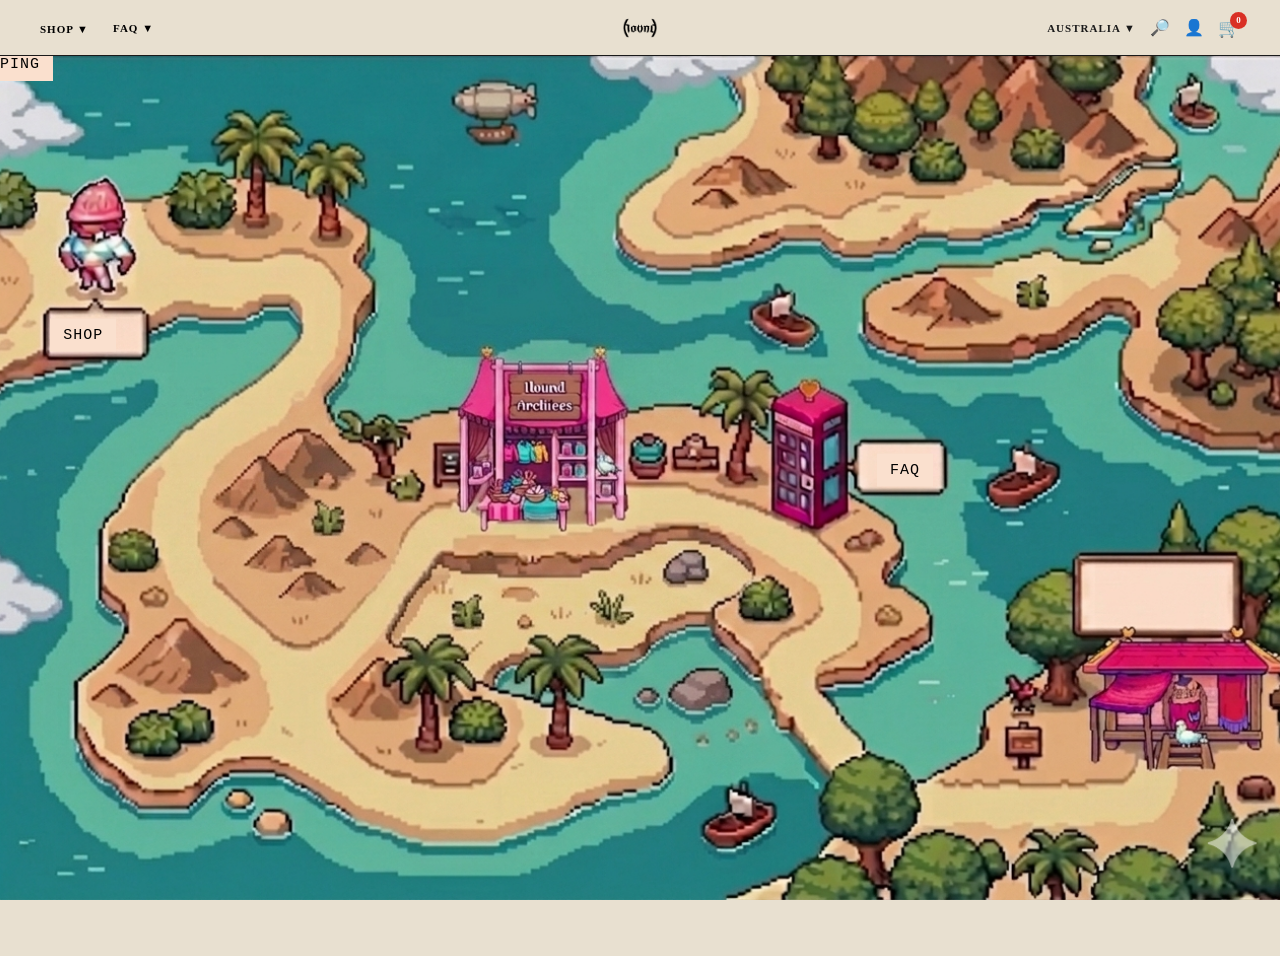
==== commit 37e0142a: "final tweak" ====
--- a/index.html
+++ b/index.html
@@ -157,6 +157,7 @@
   <main class="page" id="page-checkout">
     <div class="checkout__layout">
       <div class="checkout__form-side">
+        <button class="back-btn" onclick="goto('products')" style="margin-bottom:16px;">← BACK</button>
       <h1 class="checkout__title">CHECKOUT</h1>
       <div class="form-section">
         <p class="form-section__title">CONTACT</p>
--- a/style.css
+++ b/style.css
@@ -74,6 +74,10 @@
 .nav__icon-search,
 .nav--checkout .nav__icon {
   display: none;
+}
+
+.nav--checkout {
+  grid-template-columns: auto 1fr auto !important;
 }
 
 .nav{
@@ -329,167 +333,91 @@
 .filter-panel {position: fixed; top: 0; left: 0; width: 380px; height: 100vh; background: var(--cream); z-index: 150; display: flex; flex-direction: column; padding: 0; transform: translateX(-100%); transition: transform 0.3s ease; overflow-y: auto;}
 .filter-panel.open { transform: translateX(0); }
 .filter-panel__header { display: flex; justify-content: space-between; align-items: center; padding: 28px 28px 20px;border-bottom: 1.5px solid var(--dark);}
-.filter-panel__title {
-  font-family: var(--pixel-font);
-  font-size: 13px;
-  letter-spacing: 2px;
-}
-.filter-panel__header button {
-  background: none;
-  border: none;
-  font-size: 20px;
-  cursor: pointer;
-  opacity: 0.6;
-}
+.filter-panel__title {font-family: var(--pixel-font); font-size: 13px; letter-spacing: 2px;}
+.filter-panel__header button {background: none;border: none;font-size: 20px;cursor: pointer; opacity: 0.6;}
 .filter-panel__header button:hover { opacity: 1; }
-
-.filter-group {
-  padding: 24px 28px;
-  border-bottom: 1px solid var(--muted);
-}
-.filter-group__title {
-  font-family: var(--mono-font);
-  font-size: 10px;
-  font-weight: 700;
-  letter-spacing: 2px;
-  margin-bottom: 16px;
-}
+.filter-group {padding: 24px 28px;border-bottom: 1px solid var(--muted);}
+.filter-group__title {font-family: monospace; font-size: 10px; font-weight: 700; letter-spacing: 2px; margin-bottom: 16px;}
 .filter-group__colors { display: grid; grid-template-columns: 1fr 1fr; gap: 10px;}
-.filter-color-btn {align-items: center; gap: 10px; background: none; border: none; font-family: monospace;
-  font-size: 10px;
-  font-weight: 700;
-  letter-spacing:1px;
-  cursor:pointer;
-  padding: 4px 0;
-  text-align: left;
-  transition: opacity var(--ease);
-  display: flex;
-}
-.filter-color-btn span { width: 20px; height: 20px; flex-shrink: 0; display: block; border: 1.5px solid transparent;}
+.filter-color-btn {align-items: center; gap: 10px; background: none; border: none; font-family: monospace; font-size: 10px; font-weight: 700; letter-spacing:1px; cursor:pointer; padding: 4px 0; text-align: left; transition: opacity var(--ease); display: flex;}
+.filter-color-btn span{width: 20px; height: 20px; flex-shrink: 0; display: block; border: 1.5px solid transparent;}
 .filter-color-btn.active span, .filter-color-btn:hover span { border-color: var(--dark); outline: 2px solid var(--dark); outline-offset: 1px;}
 
 /* size buttons */
-.filter-group__sizes { display: flex; gap: 8px; flex-wrap: wrap; }
-.filter-size-btn { border: 1.5px solid var(--dark); background: none;font-family: var(--mono-font);font-size: 11px;font-weight: 700;
-  padding: 8px 16px;
-  letter-spacing: 1px;
-  cursor: pointer;
-  transition: background var(--ease), color var(--ease);
-}
-.filter-size-btn.active,
-.filter-size-btn:hover { background: var(--dark); color: var(--cream); }
+.filter-group__sizes{ display: flex; gap: 8px; flex-wrap: wrap; }
+.filter-size-btn {border: 1.5px solid var(--dark); background: none;font-family: var(--mono-font);font-size: 11px;font-weight: 700; padding: 8px 16px; letter-spacing: 1px; cursor: pointer; transition: background var(--ease), color var(--ease);}
+.filter-size-btn.active, .filter-size-btn:hover { background: var(--dark); color: var(--cream); }
 
 /* footer buttons */
 .filter-panel__footer {display: flex; flex-direction: column; gap: 10px; padding: 24px 28px; margin-top: auto; border-top: 1.5px solid var(--dark);}
-.filter-apply-btn {background: var(--dark);color: var(--cream);border: none;font-family: monospace;font-size: 12px; font-weight: 700;padding: 14px;
-  cursor: pointer;
-  letter-spacing: 2px;
-  transition: opacity var(--ease);
-}
+.filter-apply-btn {background: var(--dark);color: var(--cream);border: none;font-family: monospace;font-size: 12px; font-weight: 700;padding: 14px; cursor: pointer; letter-spacing: 2px; transition: opacity var(--ease);}
 .filter-apply-btn:hover { opacity: 0.82; }
-.filter-clear-btn {
-  background: none;
-  border: 1.5px solid var(--dark);
-  font-family: monospace;
-  font-size: 12px;
-  font-weight: 700;
-  padding: 14px;
-  cursor: pointer;
-  letter-spacing: 2px;
-  transition: background var(--ease), color var(--ease);
-}
+.filter-clear-btn { background: none; border: 1.5px solid var(--dark); font-family: monospace; font-size: 12px; font-weight: 700; padding: 14px; cursor: pointer; letter-spacing: 2px; transition: background var(--ease), color var(--ease);}
 .filter-clear-btn:hover { background: var(--dark); color: var(--cream); }
 
 /*shop dropdown */
 .nav__dropdown { position: relative; }
-.nav__dropdown-menu {
-  display: none;
-  position: absolute;
-  top: 100%;
-  left: 0;
-  background: var(--cream);
-  border: 1.5px solid var(--dark);
-  min-width: 160px;
-  z-index: 200;
-  flex-direction: column;
-}
+.nav__dropdown-menu { display: none; position: absolute; top: 100%; left: 0; background: var(--cream); border: 1.5px solid var(--dark); min-width: 160px; z-index: 200; flex-direction: column;}
 .nav__dropdown:hover .nav__dropdown-menu { display: flex; }
-.nav__dropdown-menu button {
-  background: none;
-  border: none;
-  border-bottom: 1px solid var(--muted);
-  padding: 10px 16px;
-  font-family: 'MyCustomFont';
-  font-size: 10px;
-  font-weight: 700;
-  letter-spacing: 1px;
-  text-align: left;
-  cursor: pointer;
-}
+.nav__dropdown-menu button { background: none; border: none; border-bottom: 1px solid var(--muted); padding: 10px 16px; font-family: 'MyCustomFont'; font-size: 10px; font-weight: 700; letter-spacing: 1px; text-align: left; cursor: pointer;}
 .nav__dropdown-menu button:hover { background: var(--dark); color: var(--cream); }
 
-
 /*mobile */
-.hero__img--mobile { display: none; }
+.hero__img--mobile {display: none; }
 .hero__img--desktop { display: block; }
-.hotspot--shop     { left: 6.5%;  top: 33%; }
-.hotspot--faq      { left: 70.7%; top: 49%; }
-.hotspot--continue { left: 91.3%; top: 64.5%; }
+.hotspot--shop{ left: 6.5%;  top: 33%; }
+.hotspot--faq{ left: 70.7%; top: 49%; }
+.hotspot--continu{left: 91.3%; top: 64.5%; }
 
 @media (max-width: 430px) {
-  :root { --nav-h: 48px; }
-
-  .hero__img--desktop{display: none;}
-  .hero__img--mobile { display: block; }
-
-  .hotspot--shop{ left: 15%;  top: 18%; }
-  .hotspot--faq{ left: 48.5%;  top: 32.5%; }
-  .hotspot--continue{ left: 83%;  top: 73.5%; }
-
-  .nav {padding: 0 16px; height: 48px; }
-  .nav__logo img {height: 36px;}
-  .nav__country {display: none;}
-  .hero {height: calc(100vh - 48px);}
-  .hotspot {font-size: 9px; padding: 5px 8px; }
-
-  .products__bg { padding: 16px 0 0; }
-  .breadcrumb { padding: 0 12px; }
-  .products__title { padding: 0 12px; font-size: 18px; }
-  .products__toolbar { flex-direction: row; padding: 8px 12px; }
-  .products__toolbar-left { flex: 1; }
-  .sort-wrapper { flex: 1; }
-  .showing-count { display: none; }
-  .filter-btn { border: 1.5px solid #fff !important; padding: 8px 16px; flex: 1; text-align: center; }
-  .sort-btn { border: 1.5px solid #fff !important; padding: 8px 16px; flex: 1; text-align: center; }
-
-  .product-grid {
-    grid-template-columns: repeat(2, 1fr) !important;
-    padding: 16px 12px 0 !important;
-    column-gap: 10px !important;
-    row-gap: 16px !important;
-  }
-  .product-card:nth-child(4n) { border-right: 1px solid var(--muted); }
-  .product-card:nth-child(2n) { border-right: none; }
-
-  .detail__layout {grid-template-columns: 1fr; }
-  .detail__images {grid-template-columns: 1fr 1fr; min-height: 300px; }
-  .detail__info {padding: 24px 20px; }
-  .detail__title { font-size: 16px; }
-
-  .cart-drawer {width: 100vw; }
-  .filter-panel {width: 100vw; }
-
-  .checkout__layout { grid-template-columns: 1fr; }
-  .checkout__form-side { padding: 24px 20px; }
-  .checkout__summary-side { padding: 24px 20px; border-left: none; border-top: 1.5px solid var(--dark); }
-
-  .footer {grid-template-columns: 1fr; padding: 32px 20px; gap: 24px; }
-  .footer__links{ align-items: flex-start; }
-  .footer-copy { padding: 16px 20px; }
-
-  .confirm__wrap{ padding: 40px 20px; }
-  .confirm__title { font-size: 16px; }
-
-  .search-bar{padding: 10px 16px;}
-  .sort-dropdown {min-width: 180px;}
+:root { --nav-h: 48px; }
+
+.hero__img--desktop{display: none;}
+.hero__img--mobile { display: block; }
+
+.hotspot--shop{ left: 15%;  top: 18%; }
+.hotspot--faq{ left: 48.5%;  top: 32.5%; }
+.hotspot--continue{ left: 83%;  top: 73.5%; }
+
+.nav {padding: 0 16px; height: 48px; }
+.nav__logo img {height: 36px;}
+.nav__country {display: none;}
+.hero {height: calc(100vh - 48px);}
+.hotspot {font-size: 9px; padding: 5px 8px; }
+
+.products__bg { padding: 16px 0 0; }
+.breadcrumb { padding: 0 12px; }
+.products__title { padding: 0 12px; font-size: 18px; }
+.products__toolbar { flex-direction: row; padding: 8px 12px; }
+.products__toolbar-left { flex: 1; }
+.sort-wrapper { flex: 1; }
+.showing-count { display: none; }
+.filter-btn { border: 1.5px solid #fff !important; padding: 8px 16px; flex: 1; text-align: center; }
+.sort-btn { border: 1.5px solid #fff !important; padding: 8px 16px; flex: 1; text-align: center; }
+
+.product-grid { grid-template-columns: repeat(2, 1fr) !important; padding: 16px 12px 0 !important; column-gap: 10px !important; row-gap: 16px !important;}
+.product-card:nth-child(4n) { border-right: 1px solid var(--muted); }
+.product-card:nth-child(2n) { border-right: none; }
+
+.detail__layout {grid-template-columns: 1fr; }
+.detail__images {grid-template-columns: 1fr 1fr; min-height: 300px; }
+.detail__info {padding: 24px 20px; }
+.detail__title { font-size: 16px; }
+
+.cart-drawer {width: 100vw; }
+.filter-panel {width: 100vw; }
+
+.checkout__layout{grid-template-columns: 1fr; }
+.checkout__form-side {padding: 24px 20px; }
+.checkout__summary-side {padding: 24px 20px; border-left: none; border-top: 1.5px solid var(--dark); }
+
+.footer {grid-template-columns: 1fr; padding: 32px 20px; gap: 24px; }
+.footer__links{ align-items: flex-start; }
+.footer-copy { padding: 16px 20px; }
+
+.confirm__wrap{ padding: 40px 20px; }
+.confirm__title { font-size: 16px; }
+
+.search-bar{padding: 10px 16px;}
+.sort-dropdown {min-width: 180px;}
 }
